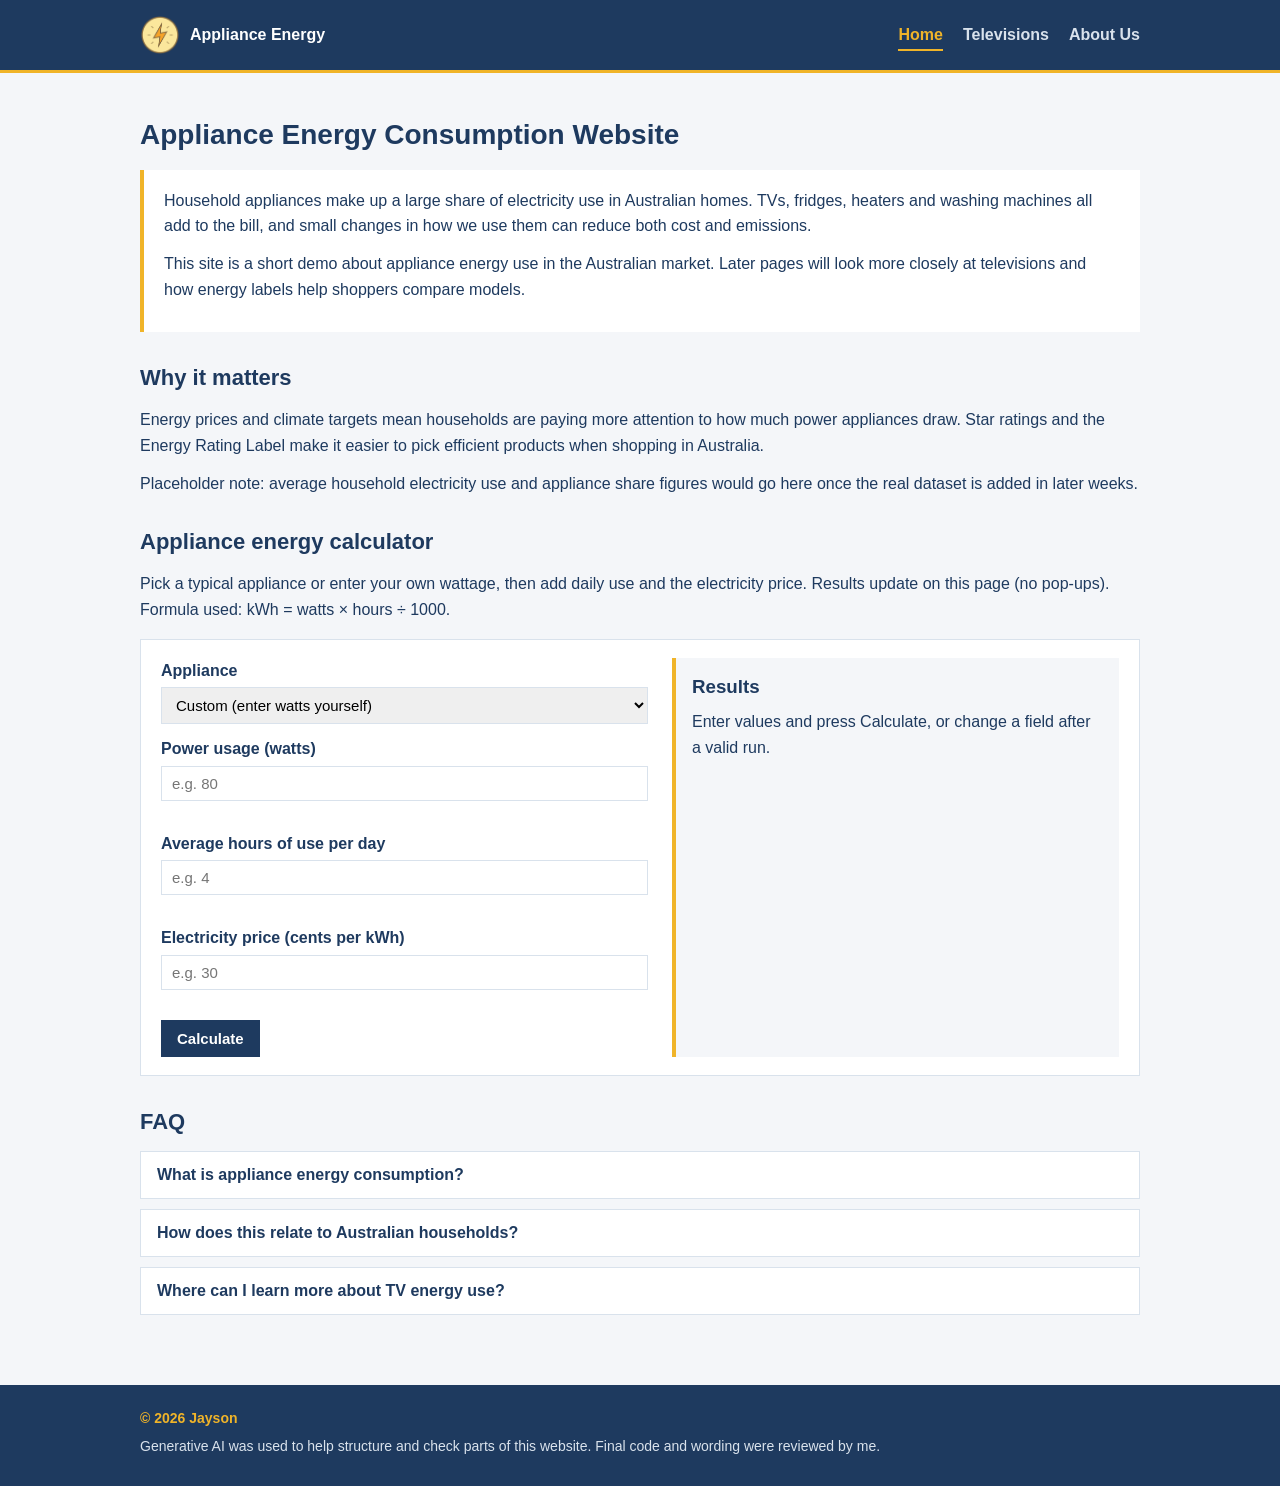
==== Energy Website (Exercise 3)/index.html @ a15fbc41 "Exercise 3 Storyboard (Exercise 3)" ====
<!DOCTYPE html>
<html lang="en">
<head>
    <meta charset="UTF-8">
    <meta name="viewport" content="width=device-width, initial-scale=1.0">
    <title>Home | Appliance Energy Consumption</title>
    <link rel="stylesheet" href="assets/css/styles.css">
</head>
<body>

    <!-- nav -->
    <header class="header">
        <div class="container nav">
            <a class="logo" href="index.html">
                <img src="assets/img/PowerIcon.png" alt="Power logo">
                <span>Appliance Energy</span>
            </a>
            <ul class="menu">
                <li><a class="active" href="index.html">Home</a></li>
                <li><a href="televisions.html">Televisions</a></li>
                <li><a href="about.html">About Us</a></li>
            </ul>
        </div>
    </header>

    <main class="container">
        <h1>Appliance Energy Consumption Website</h1>

        <!-- australia market intro -->
        <div class="intro">
            <p>
                Household appliances make up a large share of electricity use in
                Australian homes. TVs, fridges, heaters and washing machines all
                add to the bill, and small changes in how we use them can reduce
                both cost and emissions.
            </p>
            <p>
                This site is a short demo about appliance energy use in the
                Australian market. Later pages will look more closely at
                televisions and how energy labels help shoppers compare models.
            </p>
        </div>

        <h2>Why it matters</h2>
        <p>
            Energy prices and climate targets mean households are paying more
            attention to how much power appliances draw. Star ratings and the
            Energy Rating Label make it easier to pick efficient products when
            shopping in Australia.
        </p>
        <p>
            Placeholder note: average household electricity use and appliance
            share figures would go here once the real dataset is added in later
            weeks.
        </p>

        <!-- energy calculator -->
        <h2>Appliance energy calculator</h2>
        <p>
            Pick a typical appliance or enter your own wattage, then add daily
            use and the electricity price. Results update on this page (no
            pop-ups). Formula used: kWh = watts × hours ÷ 1000.
        </p>

        <div class="calculator">
            <form id="energy-form" novalidate>
                <div class="form-row">
                    <label for="appliance">Appliance</label>
                    <select id="appliance" name="appliance">
                        <option value="custom">Custom (enter watts yourself)</option>
                        <option value="80">LED TV 55 inch (80 W)</option>
                        <option value="120">OLED TV 65 inch (120 W)</option>
                        <option value="150">Fridge (150 W)</option>
                        <option value="500">Washing machine (500 W)</option>
                        <option value="1500">Split system air conditioner (1500 W)</option>
                        <option value="2000">Clothes dryer (2000 W)</option>
                    </select>
                </div>

                <div class="form-row">
                    <label for="watts">Power usage (watts)</label>
                    <input type="number" id="watts" name="watts" min="1" step="1" placeholder="e.g. 80">
                    <span class="field-error" id="watts-error"></span>
                </div>

                <div class="form-row">
                    <label for="hours">Average hours of use per day</label>
                    <input type="number" id="hours" name="hours" min="0" max="24" step="0.1" placeholder="e.g. 4">
                    <span class="field-error" id="hours-error"></span>
                </div>

                <div class="form-row">
                    <label for="price">Electricity price (cents per kWh)</label>
                    <input type="number" id="price" name="price" min="0" step="0.1" placeholder="e.g. 30">
                    <span class="field-error" id="price-error"></span>
                </div>

                <button type="submit" class="calc-btn">Calculate</button>
            </form>

            <div class="results" id="results">
                <h3>Results</h3>
                <p id="results-message">Enter values and press Calculate, or change a field after a valid run.</p>
                <div id="results-list"></div>
            </div>
        </div>

        <!-- FAQ starts closed; JS opens one at a time -->
        <h2>FAQ</h2>
        <div class="faq">
            <div class="faq-item">
                <button type="button" class="faq-question">
                    What is appliance energy consumption?
                </button>
                <div class="faq-answer">
                    <p>
                        It is the amount of electricity an appliance uses over
                        time, usually measured in kilowatt-hours (kWh). Usage
                        depends on the device, how often it runs, and its
                        settings.
                    </p>
                </div>
            </div>

            <div class="faq-item">
                <button type="button" class="faq-question">
                    How does this relate to Australian households?
                </button>
                <div class="faq-answer">
                    <p>
                        Placeholder answer: many Australian homes rely on
                        appliances for heating, cooling and entertainment.
                        Choosing higher star-rated products can lower yearly
                        running costs.
                    </p>
                </div>
            </div>

            <div class="faq-item">
                <button type="button" class="faq-question">
                    Where can I learn more about TV energy use?
                </button>
                <div class="faq-answer">
                    <p>
                        See the Televisions page on this site for a short
                        overview. Official guidance is also available through
                        energyrating.gov.au.
                    </p>
                </div>
            </div>
        </div>
    </main>

    <!-- footer -->
    <footer>
        <div class="container">
            <p class="year-name">&copy; 2026 Jayson</p>
            <p>
                Generative AI was used to help structure and check parts of
                this website. Final code and wording were reviewed by me.
            </p>
        </div>
    </footer>

    <script src="assets/js/scripts.js"></script>
</body>
</html>
---- Energy Website (Exercise 3)/assets/css/styles.css ----
/* base */
* {
    margin: 0;
    padding: 0;
    box-sizing: border-box;
}

body {
    font-family: Arial, Helvetica, sans-serif;
    background: #f4f6f9;
    color: #1e3a5f;
    line-height: 1.6;
}

.container {
    width: 90%;
    max-width: 1000px;
    margin: 0 auto;
}

a {
    color: #1e3a5f;
}

/* top nav */
.header {
    background: #1e3a5f;
    border-bottom: 3px solid #f0b429;
}

.nav {
    display: flex;
    align-items: center;
    justify-content: space-between;
    min-height: 70px;
}

.logo {
    display: flex;
    align-items: center;
    gap: 10px;
    text-decoration: none;
    color: #fff;
}

.logo img {
    width: 40px;
    height: 40px;
}

.logo span {
    font-weight: bold;
    font-size: 16px;
}

.logo:hover {
    color: #f0b429;
}

.menu {
    display: flex;
    gap: 20px;
    list-style: none;
}

.menu a {
    text-decoration: none;
    color: #d9e2ec;
    font-weight: bold;
    padding: 6px 0;
    border-bottom: 2px solid transparent;
}

.menu a:hover {
    color: #f0b429;
    border-bottom-color: #f0b429;
}

/* current page */
.menu a.active {
    color: #f0b429;
    border-bottom-color: #f0b429;
}

/* page content */
main {
    padding: 40px 0 60px;
}

h1 {
    font-size: 28px;
    margin-bottom: 12px;
}

h2 {
    font-size: 22px;
    margin: 28px 0 12px;
    color: #1e3a5f;
}

p {
    margin-bottom: 12px;
}

.intro {
    background: #fff;
    border-left: 4px solid #f0b429;
    padding: 18px 20px;
    margin-bottom: 24px;
}

/* FAQ accordion */
.faq-item {
    background: #fff;
    border: 1px solid #d9e2ec;
    margin-bottom: 10px;
}

.faq-question {
    width: 100%;
    text-align: left;
    background: #fff;
    border: none;
    padding: 14px 16px;
    font-size: 16px;
    font-weight: bold;
    color: #1e3a5f;
    cursor: pointer;
}

.faq-question:hover {
    background: #eef3f8;
}

.faq-answer {
    display: none;
    padding: 0 16px 14px;
    color: #334e68;
}

.faq-item.open .faq-answer {
    display: block;
}

/* energy calculator */
.calculator {
    background: #fff;
    border: 1px solid #d9e2ec;
    padding: 18px 20px;
    margin: 16px 0 28px;
    display: flex;
    gap: 24px;
    flex-wrap: wrap;
}

.calculator form {
    flex: 1 1 280px;
}

.form-row {
    margin-bottom: 12px;
}

.form-row label {
    display: block;
    font-weight: bold;
    margin-bottom: 4px;
}

.form-row input,
.form-row select {
    width: 100%;
    padding: 8px 10px;
    border: 1px solid #d9e2ec;
    font-size: 15px;
    font-family: inherit;
}

.field-error {
    display: block;
    color: #b42318;
    font-size: 13px;
    min-height: 18px;
}

.calc-btn {
    background: #1e3a5f;
    color: #fff;
    border: none;
    padding: 10px 16px;
    font-size: 15px;
    font-weight: bold;
    cursor: pointer;
}

.calc-btn:hover {
    background: #162d4a;
    color: #f0b429;
}

.results {
    flex: 1 1 240px;
    background: #f4f6f9;
    border-left: 4px solid #f0b429;
    padding: 14px 16px;
}

.results h3 {
    margin-bottom: 8px;
}

.results-item {
    display: flex;
    justify-content: space-between;
    gap: 12px;
    padding: 6px 0;
    border-bottom: 1px solid #d9e2ec;
}

.results.has-error {
    border-left-color: #b42318;
}

/* simple list / table bits for televisions page */
.tv-list {
    list-style: disc;
    margin-left: 22px;
}

.tv-list li {
    margin-bottom: 8px;
}

.info-box {
    background: #fff;
    padding: 18px 20px;
    border: 1px solid #d9e2ec;
    margin-top: 16px;
}

/* footer */
footer {
    background: #1e3a5f;
    color: #d9e2ec;
    padding: 22px 0;
    font-size: 14px;
}

footer p {
    margin-bottom: 6px;
}

footer .year-name {
    color: #f0b429;
    font-weight: bold;
}

/* small screens */
@media (max-width: 600px) {
    .nav {
        flex-direction: column;
        gap: 12px;
        padding: 12px 0;
    }

    .menu {
        gap: 14px;
        flex-wrap: wrap;
        justify-content: center;
    }
}
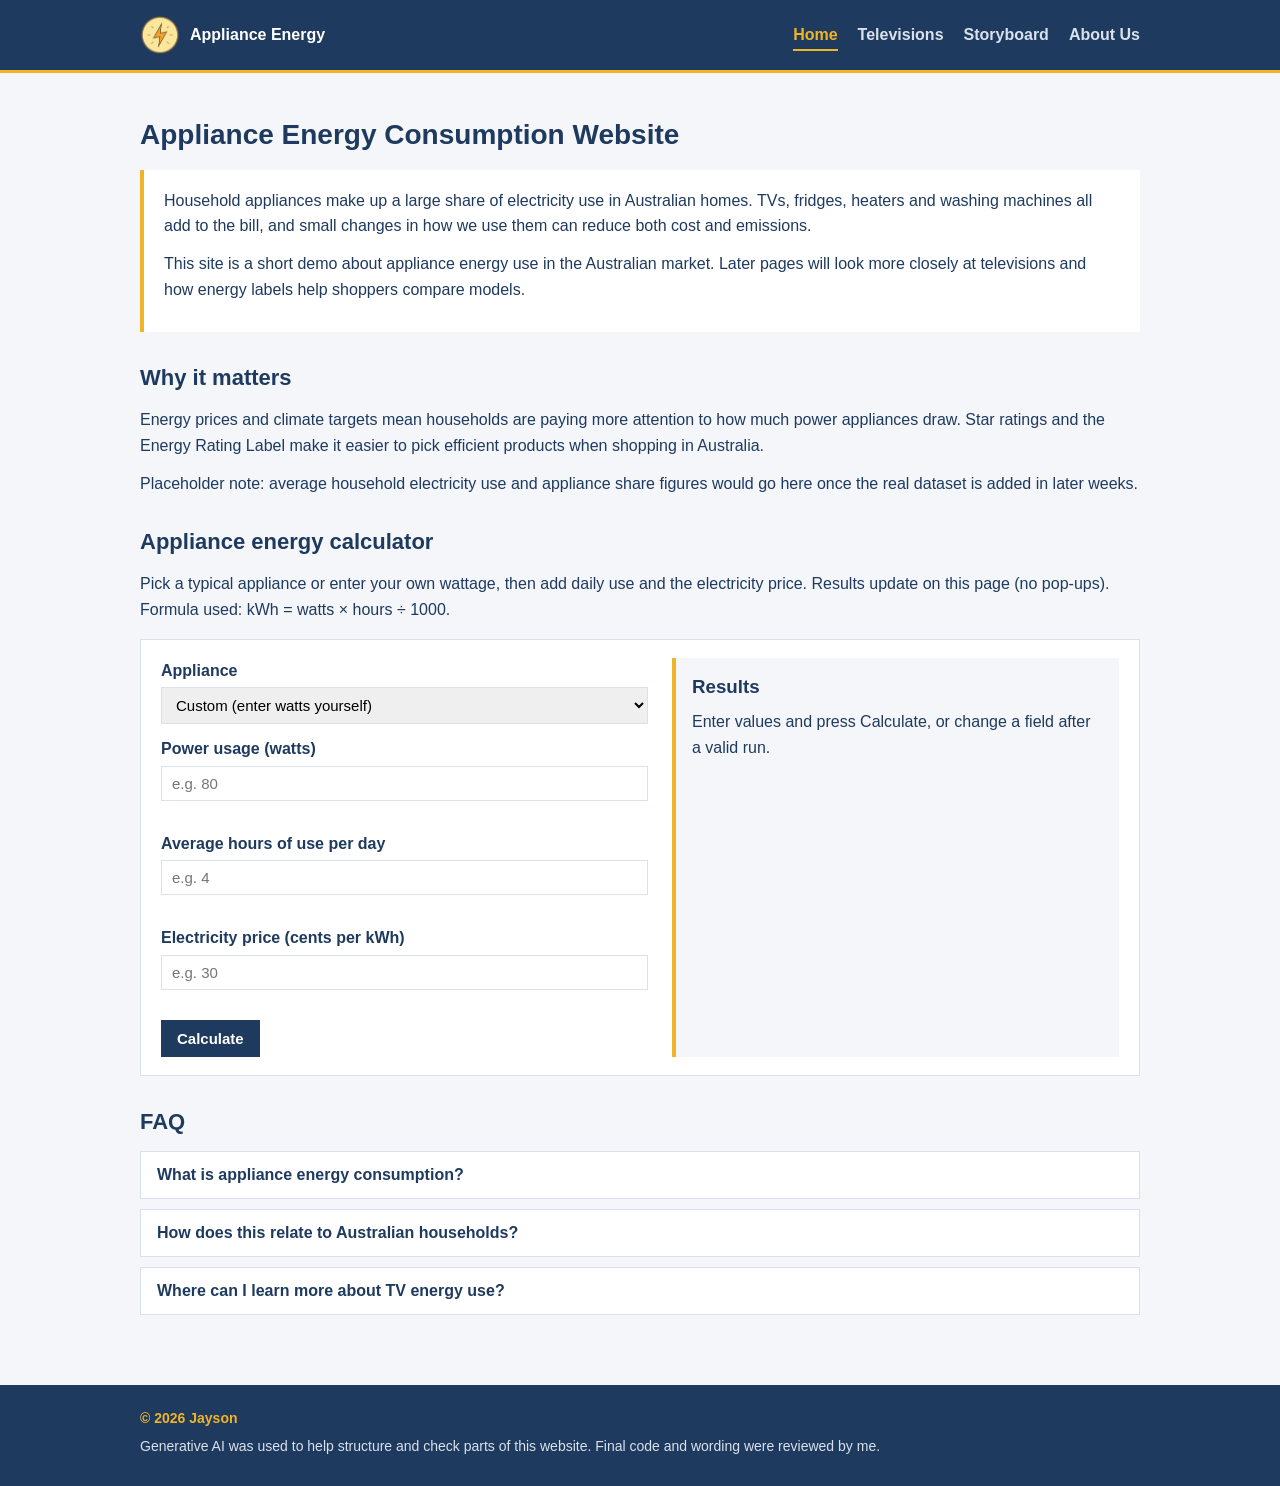
==== commit 118059e3: "Storyboard (90% completed) It will be more effect to add on other stuff (Example CSS and more effect" ====
--- a/Energy Website (Exercise 3)/index.html
+++ b/Energy Website (Exercise 3)/index.html
@@ -18,6 +18,7 @@
             <ul class="menu">
                 <li><a class="active" href="index.html">Home</a></li>
                 <li><a href="televisions.html">Televisions</a></li>
+                <li><a href="storyboard.html">Storyboard</a></li>
                 <li><a href="about.html">About Us</a></li>
             </ul>
         </div>
@@ -143,8 +144,9 @@
                 <div class="faq-answer">
                     <p>
                         See the Televisions page on this site for a short
-                        overview. Official guidance is also available through
-                        energyrating.gov.au.
+                        overview, or the Storyboard page for the data story
+                        behind TV energy comparisons. Official guidance is also
+                        available through energyrating.gov.au.
                     </p>
                 </div>
             </div>
--- a/Energy Website (Exercise 3)/assets/css/styles.css
+++ b/Energy Website (Exercise 3)/assets/css/styles.css
@@ -140,6 +140,101 @@
 
 .faq-item.open .faq-answer {
     display: block;
+}
+
+/* UX storyboard */
+.persona p {
+    margin-bottom: 8px;
+}
+
+.storyboard {
+    margin: 16px 0 8px;
+}
+
+.story-item {
+    background: #fff;
+    border: 1px solid #d9e2ec;
+    margin-bottom: 10px;
+}
+
+.story-frame {
+    width: 100%;
+    display: flex;
+    align-items: center;
+    gap: 12px;
+    text-align: left;
+    background: #fff;
+    border: none;
+    padding: 14px 16px;
+    font-size: 16px;
+    font-weight: bold;
+    color: #1e3a5f;
+    cursor: pointer;
+}
+
+.story-frame:hover {
+    background: #eef3f8;
+}
+
+.story-num {
+    display: inline-flex;
+    align-items: center;
+    justify-content: center;
+    min-width: 28px;
+    height: 28px;
+    background: #1e3a5f;
+    color: #fff;
+    font-size: 14px;
+}
+
+.story-item.open .story-num {
+    background: #f0b429;
+    color: #1e3a5f;
+}
+
+.story-detail {
+    display: none;
+    padding: 0 16px 14px;
+    color: #334e68;
+}
+
+.story-item.open .story-detail {
+    display: block;
+}
+
+.story-detail h3 {
+    font-size: 17px;
+    margin: 18px 0 10px;
+}
+
+.story-figure {
+    margin: 12px 0 16px;
+}
+
+.story-figure figcaption {
+    font-size: 13px;
+    color: #627d98;
+    margin-top: 6px;
+}
+
+.chart-placeholder {
+    min-height: 180px;
+    display: flex;
+    align-items: center;
+    justify-content: center;
+    text-align: center;
+    padding: 20px;
+    background: #f4f6f9;
+    border: 2px dashed #d9e2ec;
+    color: #627d98;
+    font-size: 14px;
+}
+
+.story-figure img {
+    display: block;
+    max-width: 100%;
+    height: auto;
+    border: 1px solid #d9e2ec;
 }
 
 /* energy calculator */
